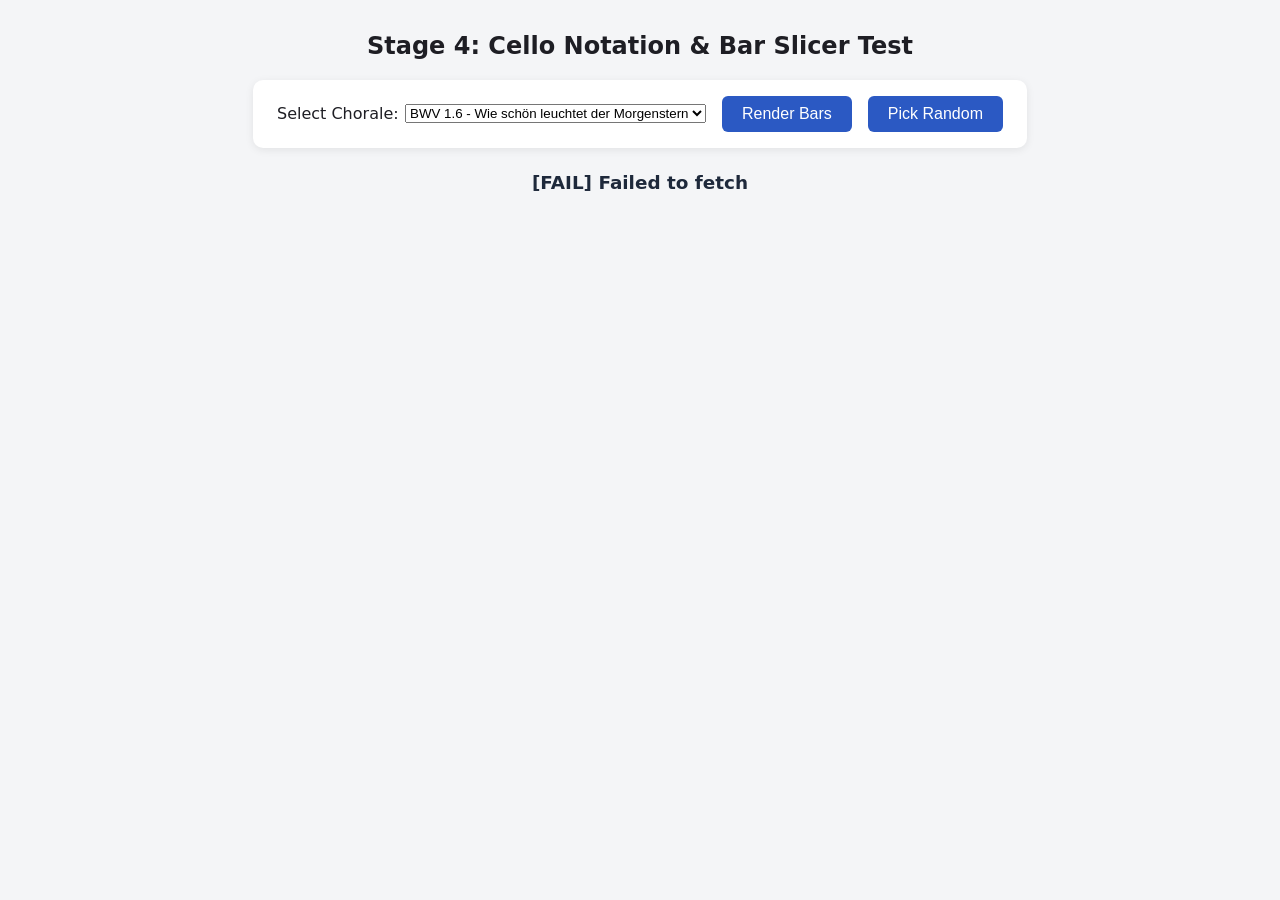
==== test-notation.html @ b9a96590 "Create test-notation.html" ====
<!DOCTYPE html>
<html lang="en">
<head>
  <meta charset="UTF-8" />
  <meta name="viewport" content="width=device-width, initial-scale=1.0" />
  <title>Stage 4 Test — Cello Sheet Music Slicer</title>
  <link rel="icon" href="data:image/svg+xml,<svg xmlns='http://www.w3.org/2000/svg' viewBox='0 0 100 100'><text y='.9em' font-size='90'>🎻</text></svg>">
  <link rel="stylesheet" href="css/style.css" />
  <style>
    .bars-grid {
      display: grid;
      grid-template-columns: repeat(auto-fill, minmax(360px, 1fr));
      gap: 1rem;
      width: 100%;
      max-width: 1120px;
    }
    .bar-card {
      background: #ffffff;
      border-radius: 10px;
      padding: 0.75rem 1rem 0.25rem;
      box-shadow: 0 2px 8px rgba(0, 0, 0, 0.08);
      display: flex;
      flex-direction: column;
      align-items: center;
    }
    .bar-label {
      align-self: flex-start;
      font-size: 0.82rem;
      font-weight: 700;
      color: #64748b;
      margin-bottom: 0.25rem;
    }
  </style>
</head>
<body>

  <h2>Stage 4: Cello Notation & Bar Slicer Test</h2>

  <div class="controls">
    <label>Select Chorale:
      <select id="chorale-select" disabled>
        <option>Loading catalog...</option>
      </select>
    </label>
    <button id="render-btn" disabled>Render Bars</button>
    <button id="random-btn" disabled>Pick Random</button>
  </div>

  <div class="status" id="status-text">Fetching Bach chorale list...</div>

  <div class="bars-grid" id="bars-grid"></div>

  <script type="module">
    import { fetchBachChoraleList, fetchAndInspectScore } from "./js/repo-loader.js";
    import { parseMusicXMLScore, renderMeasureToContainer } from "./js/notation.js";

    const selectEl = document.getElementById("chorale-select");
    const renderBtn = document.getElementById("render-btn");
    const randomBtn = document.getElementById("random-btn");
    const statusText = document.getElementById("status-text");
    const barsGrid = document.getElementById("bars-grid");

    let catalogItems = [];

    async function init() {
      const { items } = await fetchBachChoraleList();
      catalogItems = items;

      selectEl.innerHTML = "";
      items.forEach((item, idx) => {
        const opt = document.createElement("option");
        opt.value = idx;
        opt.textContent = item.title;
        selectEl.appendChild(opt);
      });

      selectEl.disabled = false;
      renderBtn.disabled = false;
      randomBtn.disabled = false;

      await renderSelected();
    }

    async function renderSelected() {
      const idx = parseInt(selectEl.value, 10) || 0;
      const item = catalogItems[idx];
      if (!item) return;

      renderBtn.disabled = true;
      randomBtn.disabled = true;
      statusText.textContent = `Loading & slicing ${item.name}...`;
      barsGrid.innerHTML = "";

      try {
        const { xmlString, summary } = await fetchAndInspectScore(item.url);
        const measures = parseMusicXMLScore(xmlString);

        for (let i = 0; i < measures.length; i++) {
          const m = measures[i];
          const prevMeter = i > 0 ? measures[i - 1].meter : null;
          const meterChanged =
            i === 0 ||
            prevMeter.beats !== m.meter.beats ||
            prevMeter.beatType !== m.meter.beatType;

          const card = document.createElement("div");
          card.className = "bar-card";

          const label = document.createElement("div");
          label.className = "bar-label";
          label.textContent = `Bar ${i + 1} (${m.meter.beats}/${m.meter.beatType} • Key: ${m.keySignature})`;
          card.appendChild(label);

          const svgHost = document.createElement("div");
          card.appendChild(svgHost);
          barsGrid.appendChild(card);

          await renderMeasureToContainer(m, svgHost, {
            showTimeSignature: meterChanged,
            width: 350,
            height: 155
          });
        }

        statusText.textContent = `[PASS] Rendered ${measures.length} Cello/Bass bars for "${summary.workTitle}"`;
      } catch (err) {
        statusText.textContent = `[FAIL] ${err.message}`;
        console.error(err);
      } finally {
        renderBtn.disabled = false;
        randomBtn.disabled = false;
      }
    }

    renderBtn.addEventListener("click", renderSelected);
    randomBtn.addEventListener("click", () => {
      if (!catalogItems.length) return;
      selectEl.selectedIndex = Math.floor(Math.random() * catalogItems.length);
      renderSelected();
    });

    init();
  </script>
</body>
</html>
---- css/style.css ----
/* ==========================================================================
   Stage 1: Layout, Controls & Beat Metronome Styling
   ========================================================================== */
* {
  box-sizing: border-box;
}

body {
  font-family: system-ui, -apple-system, BlinkMacSystemFont, "Segoe UI", sans-serif;
  background: #f4f5f7;
  color: #1e1e24;
  display: flex;
  flex-direction: column;
  align-items: center;
  padding: 2rem 1rem;
  margin: 0;
}

h2 {
  margin-top: 0;
  margin-bottom: 1.25rem;
}

.controls {
  display: flex;
  gap: 1rem;
  align-items: center;
  background: #ffffff;
  padding: 1rem 1.5rem;
  border-radius: 10px;
  box-shadow: 0 2px 8px rgba(0, 0, 0, 0.08);
  margin-bottom: 1.5rem;
  flex-wrap: wrap;
}

label {
  font-weight: 500;
  display: flex;
  align-items: center;
  gap: 0.4rem;
}

input[type="number"] {
  width: 65px;
  padding: 0.35rem 0.5rem;
  border: 1px solid #cbd5e1;
  border-radius: 6px;
  font-size: 1rem;
}

button {
  background: #2b59c3;
  color: #ffffff;
  border: none;
  padding: 0.55rem 1.25rem;
  border-radius: 6px;
  font-size: 1rem;
  font-weight: 500;
  cursor: pointer;
  transition: background 0.15s;
}

button:hover:not(:disabled) {
  background: #1e429f;
}

button:disabled {
  background: #94a3b8;
  cursor: not-allowed;
}

button.stop {
  background: #dc2626;
}

button.stop:hover:not(:disabled) {
  background: #b91c1c;
}

.status {
  font-size: 1.15rem;
  font-weight: 600;
  margin-bottom: 1rem;
  color: #1e293b;
}

.beat-bar {
  display: flex;
  gap: 0.85rem;
  margin-bottom: 1.5rem;
}

.beat-dot {
  width: 20px;
  height: 20px;
  border-radius: 50%;
  background: #cbd5e1;
  transition: transform 0.08s, background 0.08s;
}

.beat-dot.active {
  background: #2b59c3;
  transform: scale(1.15);
}

#notation-card {
  background: #ffffff;
  border-radius: 12px;
  box-shadow: 0 4px 16px rgba(0, 0, 0, 0.08);
  padding: 2rem;
  min-height: 200px;
  width: 100%;
  max-width: 720px;
  display: flex;
  flex-direction: column;
  justify-content: center;
  align-items: center;
  text-align: center;
}

.placeholder-bar {
  font-size: 1.75rem;
  font-weight: 700;
  color: #2b59c3;
}

.placeholder-sub {
  margin-top: 0.5rem;
  font-size: 0.95rem;
  color: #64748b;
}
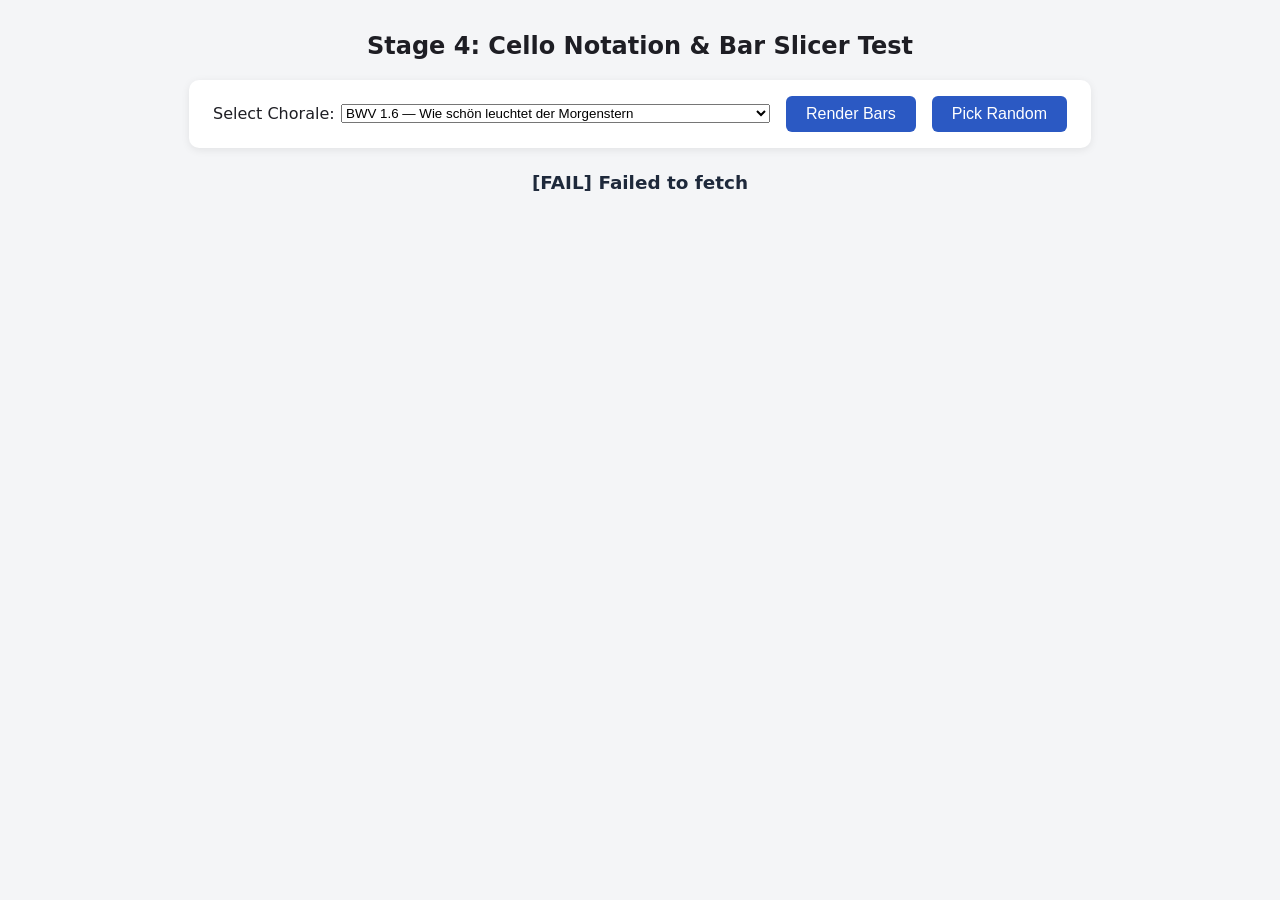
==== commit 043a6a97: "Update test-notation.html" ====
--- a/test-notation.html
+++ b/test-notation.html
@@ -7,6 +7,31 @@
   <link rel="icon" href="data:image/svg+xml,<svg xmlns='http://www.w3.org/2000/svg' viewBox='0 0 100 100'><text y='.9em' font-size='90'>🎻</text></svg>">
   <link rel="stylesheet" href="css/style.css" />
   <style>
+    .chorale-header {
+      width: 100%;
+      max-width: 1120px;
+      background: #ffffff;
+      border-radius: 10px;
+      padding: 1rem 1.5rem;
+      box-shadow: 0 2px 8px rgba(0, 0, 0, 0.08);
+      margin-bottom: 1.25rem;
+      display: flex;
+      justify-content: space-between;
+      align-items: center;
+      flex-wrap: wrap;
+      gap: 0.5rem;
+    }
+    .chorale-title {
+      font-size: 1.3rem;
+      font-weight: 700;
+      color: #1e293b;
+      margin: 0;
+    }
+    .chorale-meta {
+      font-size: 0.9rem;
+      font-weight: 500;
+      color: #64748b;
+    }
     .bars-grid {
       display: grid;
       grid-template-columns: repeat(auto-fill, minmax(360px, 1fr));
@@ -48,6 +73,11 @@
 
   <div class="status" id="status-text">Fetching Bach chorale list...</div>
 
+  <div class="chorale-header" id="chorale-header" style="display: none;">
+    <h3 class="chorale-title" id="chorale-title">—</h3>
+    <div class="chorale-meta" id="chorale-meta">—</div>
+  </div>
+
   <div class="bars-grid" id="bars-grid"></div>
 
   <script type="module">
@@ -58,6 +88,9 @@
     const renderBtn = document.getElementById("render-btn");
     const randomBtn = document.getElementById("random-btn");
     const statusText = document.getElementById("status-text");
+    const choraleHeader = document.getElementById("chorale-header");
+    const choraleTitleEl = document.getElementById("chorale-title");
+    const choraleMetaEl = document.getElementById("chorale-meta");
     const barsGrid = document.getElementById("bars-grid");
 
     let catalogItems = [];
@@ -95,6 +128,12 @@
         const { xmlString, summary } = await fetchAndInspectScore(item.url);
         const measures = parseMusicXMLScore(xmlString);
 
+        // Display "BWV 1.6 — Wie schön leuchtet der Morgenstern"
+        choraleTitleEl.textContent = summary.workTitle;
+        choraleMetaEl.textContent = `Key: ${measures[0]?.keySignature || "C"} • ${measures.length} bars • ${summary.meters.join(", ")}`;
+        choraleHeader.style.display = "flex";
+        selectEl.options[idx].textContent = summary.workTitle;
+
         for (let i = 0; i < measures.length; i++) {
           const m = measures[i];
           const prevMeter = i > 0 ? measures[i - 1].meter : null;
@@ -108,7 +147,8 @@
 
           const label = document.createElement("div");
           label.className = "bar-label";
-          label.textContent = `Bar ${i + 1} (${m.meter.beats}/${m.meter.beatType} • Key: ${m.keySignature})`;
+          const pickupTag = m.isImplicit ? " • Pickup/Split" : "";
+          label.textContent = `Bar ${m.numberLabel} (${m.meter.beats}/${m.meter.beatType} • ${m.actualQuarterBeats}q${pickupTag})`;
           card.appendChild(label);
 
           const svgHost = document.createElement("div");
@@ -122,7 +162,7 @@
           });
         }
 
-        statusText.textContent = `[PASS] Rendered ${measures.length} Cello/Bass bars for "${summary.workTitle}"`;
+        statusText.textContent = `[PASS] Loaded ${summary.workTitle}`;
       } catch (err) {
         statusText.textContent = `[FAIL] ${err.message}`;
         console.error(err);
